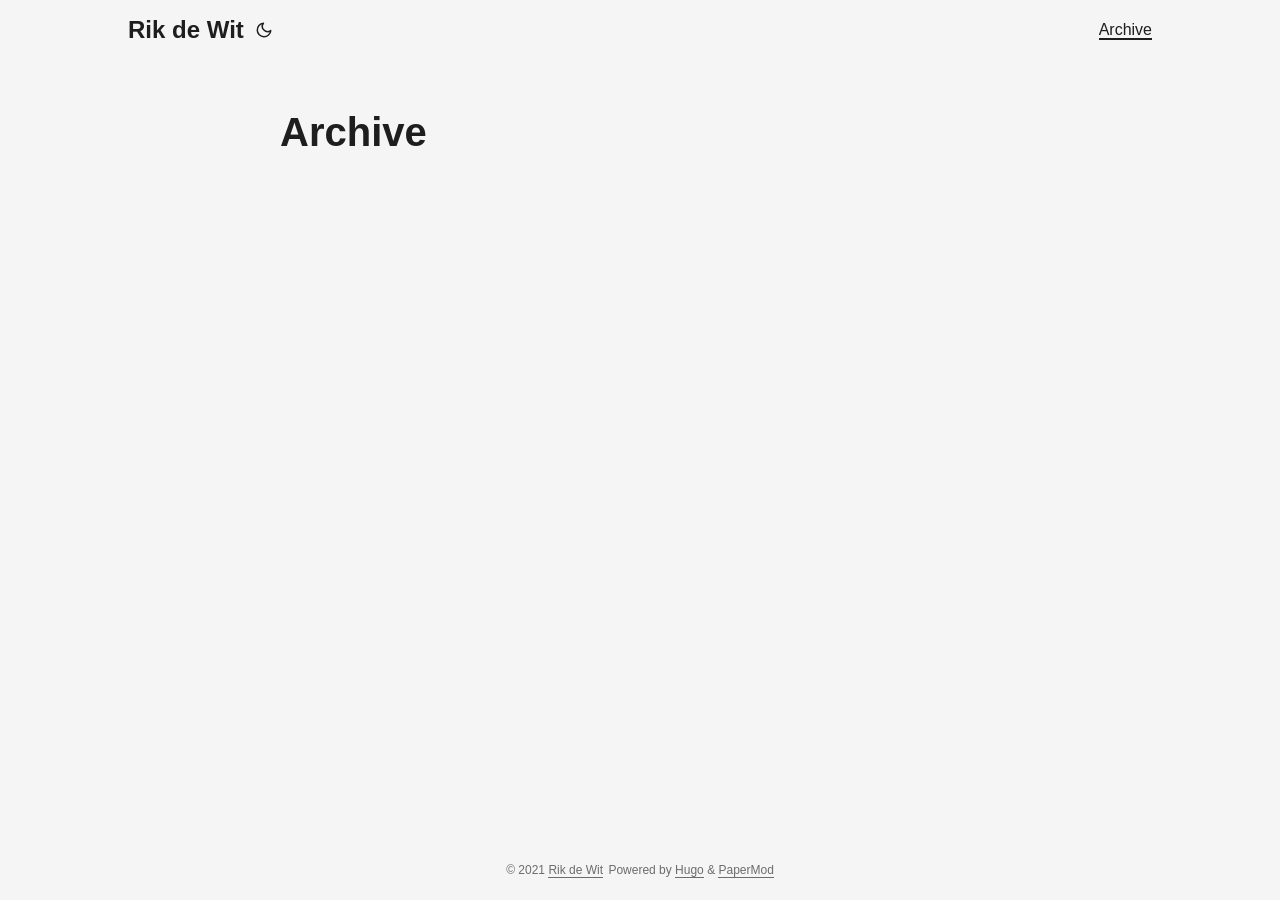
==== archive/index.html @ fb7ef694 "deploy: 7c0db184966e22c041e7c173f4fe273fddad91ff" ====
<!doctype html><html lang=en dir=auto>
<head><meta charset=utf-8>
<meta http-equiv=x-ua-compatible content="IE=edge">
<meta name=viewport content="width=device-width,initial-scale=1,shrink-to-fit=no">
<meta name=robots content="index, follow">
<title>Archive | Rik de Wit</title>
<meta name=keywords content>
<meta name=description content="archives">
<meta name=author content="Rik">
<link rel=canonical href=https://blog.rikdewit.nl/archive/>
<link crossorigin=anonymous href=/assets/css/stylesheet.min.c88963fe2d79462000fd0fb1b3737783c32855d340583e4523343f8735c787f0.css integrity="sha256-yIlj/i15RiAA/Q+xs3N3g8MoVdNAWD5FIzQ/hzXHh/A=" rel="preload stylesheet" as=style>
<link rel=icon href=https://blog.rikdewit.nl/favicon.ico>
<link rel=icon type=image/png sizes=16x16 href=https://blog.rikdewit.nl/favicon-16x16.png>
<link rel=icon type=image/png sizes=32x32 href=https://blog.rikdewit.nl/favicon-32x32.png>
<link rel=apple-touch-icon href=https://blog.rikdewit.nl/apple-touch-icon.png>
<link rel=mask-icon href=https://blog.rikdewit.nl/safari-pinned-tab.svg>
<meta name=theme-color content="#2e2e33">
<meta name=msapplication-TileColor content="#2e2e33">
<meta name=generator content="Hugo 0.91.2">
<noscript>
<style>#theme-toggle,.top-link{display:none}</style>
<style>@media(prefers-color-scheme:dark){:root{--theme:rgb(29, 30, 32);--entry:rgb(46, 46, 51);--primary:rgb(218, 218, 219);--secondary:rgb(155, 156, 157);--tertiary:rgb(65, 66, 68);--content:rgb(196, 196, 197);--hljs-bg:rgb(46, 46, 51);--code-bg:rgb(55, 56, 62);--border:rgb(51, 51, 51)}.list{background:var(--theme)}.list:not(.dark)::-webkit-scrollbar-track{background:0 0}.list:not(.dark)::-webkit-scrollbar-thumb{border-color:var(--theme)}}</style>
</noscript><meta property="og:title" content="Archive">
<meta property="og:description" content="archives">
<meta property="og:type" content="article">
<meta property="og:url" content="https://blog.rikdewit.nl/archive/"><meta property="article:section" content>
<meta name=twitter:card content="summary">
<meta name=twitter:title content="Archive">
<meta name=twitter:description content="archives">
<script type=application/ld+json>{"@context":"https://schema.org","@type":"BreadcrumbList","itemListElement":[{"@type":"ListItem","position":2,"name":"Archive","item":"https://blog.rikdewit.nl/archive/"}]}</script>
<script type=application/ld+json>{"@context":"https://schema.org","@type":"BlogPosting","headline":"Archive","name":"Archive","description":"archives","keywords":[],"articleBody":"","wordCount":"0","inLanguage":"en","datePublished":"0001-01-01T00:00:00Z","dateModified":"0001-01-01T00:00:00Z","author":{"@type":"Person","name":"Rik"},"mainEntityOfPage":{"@type":"WebPage","@id":"https://blog.rikdewit.nl/archive/"},"publisher":{"@type":"Organization","name":"Rik de Wit","logo":{"@type":"ImageObject","url":"https://blog.rikdewit.nl/favicon.ico"}}}</script>
</head>
<body class=list id=top>
<script>localStorage.getItem("pref-theme")==="dark"?document.body.classList.add('dark'):localStorage.getItem("pref-theme")==="light"?document.body.classList.remove('dark'):window.matchMedia('(prefers-color-scheme: dark)').matches&&document.body.classList.add('dark')</script>
<header class=header>
<nav class=nav>
<div class=logo>
<a href=https://blog.rikdewit.nl accesskey=h title="Rik de Wit (Alt + H)">Rik de Wit</a>
<span class=logo-switches>
<button id=theme-toggle accesskey=t title="(Alt + T)"><svg id="moon" xmlns="http://www.w3.org/2000/svg" width="24" height="24" viewBox="0 0 24 24" fill="none" stroke="currentcolor" stroke-width="2" stroke-linecap="round" stroke-linejoin="round"><path d="M21 12.79A9 9 0 1111.21 3 7 7 0 0021 12.79z"/></svg><svg id="sun" xmlns="http://www.w3.org/2000/svg" width="24" height="24" viewBox="0 0 24 24" fill="none" stroke="currentcolor" stroke-width="2" stroke-linecap="round" stroke-linejoin="round"><circle cx="12" cy="12" r="5"/><line x1="12" y1="1" x2="12" y2="3"/><line x1="12" y1="21" x2="12" y2="23"/><line x1="4.22" y1="4.22" x2="5.64" y2="5.64"/><line x1="18.36" y1="18.36" x2="19.78" y2="19.78"/><line x1="1" y1="12" x2="3" y2="12"/><line x1="21" y1="12" x2="23" y2="12"/><line x1="4.22" y1="19.78" x2="5.64" y2="18.36"/><line x1="18.36" y1="5.64" x2="19.78" y2="4.22"/></svg>
</button>
</span>
</div>
<ul id=menu>
<li>
<a href=https://blog.rikdewit.nl/archive/ title=Archive>
<span class=active>Archive</span>
</a>
</li>
</ul>
</nav>
</header>
<main class=main>
<header class=page-header>
<h1>Archive</h1>
</header>
</main>
<footer class=footer>
<span>&copy; 2021 <a href=https://blog.rikdewit.nl>Rik de Wit</a></span>
<span>
Powered by
<a href=https://gohugo.io/ rel="noopener noreferrer" target=_blank>Hugo</a> &
        <a href=https://git.io/hugopapermod rel=noopener target=_blank>PaperMod</a>
</span>
</footer>
<a href=#top aria-label="go to top" title="Go to Top (Alt + G)" class=top-link id=top-link accesskey=g><svg xmlns="http://www.w3.org/2000/svg" viewBox="0 0 12 6" fill="currentcolor"><path d="M12 6H0l6-6z"/></svg>
</a>
<script>let menu=document.getElementById('menu');menu&&(menu.scrollLeft=localStorage.getItem("menu-scroll-position"),menu.onscroll=function(){localStorage.setItem("menu-scroll-position",menu.scrollLeft)}),document.querySelectorAll('a[href^="#"]').forEach(a=>{a.addEventListener("click",function(b){b.preventDefault();var a=this.getAttribute("href").substr(1);window.matchMedia('(prefers-reduced-motion: reduce)').matches?document.querySelector(`[id='${decodeURIComponent(a)}']`).scrollIntoView():document.querySelector(`[id='${decodeURIComponent(a)}']`).scrollIntoView({behavior:"smooth"}),a==="top"?history.replaceState(null,null," "):history.pushState(null,null,`#${a}`)})})</script>
<script>var mybutton=document.getElementById("top-link");window.onscroll=function(){document.body.scrollTop>800||document.documentElement.scrollTop>800?(mybutton.style.visibility="visible",mybutton.style.opacity="1"):(mybutton.style.visibility="hidden",mybutton.style.opacity="0")}</script>
<script>document.getElementById("theme-toggle").addEventListener("click",()=>{document.body.className.includes("dark")?(document.body.classList.remove('dark'),localStorage.setItem("pref-theme",'light')):(document.body.classList.add('dark'),localStorage.setItem("pref-theme",'dark'))})</script>
</body>
</html>
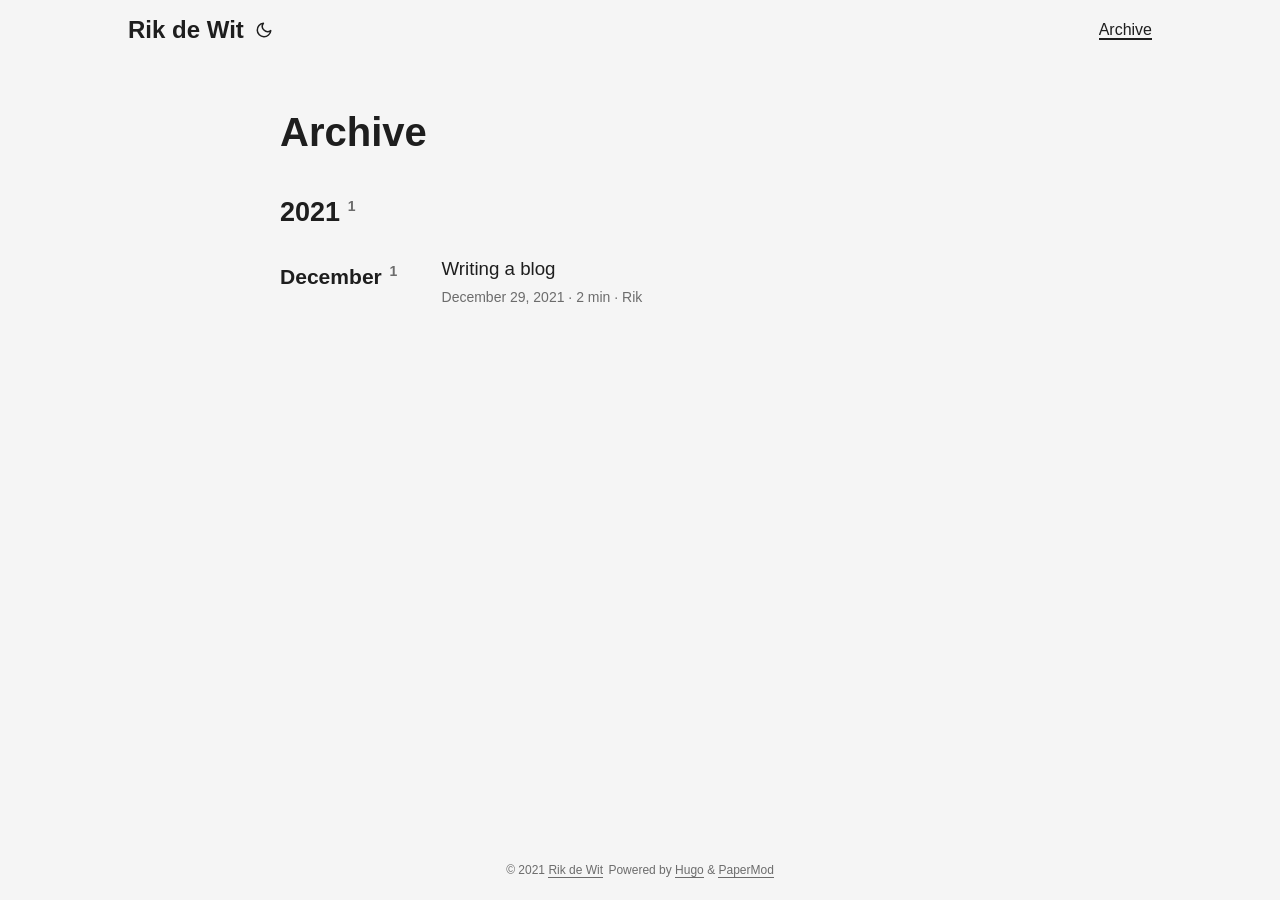
==== commit b03c3284: "deploy: edf706311af59f20743272ef689cf0d9cb77db8f" ====
--- a/archive/index.html
+++ b/archive/index.html
@@ -54,6 +54,21 @@
 <header class=page-header>
 <h1>Archive</h1>
 </header>
+<div class=archive-year>
+<h2 class=archive-year-header>2021<sup class=archive-count>&nbsp;&nbsp;1</sup>
+</h2>
+<div class=archive-month>
+<h3 class=archive-month-header>December<sup class=archive-count>&nbsp;&nbsp;1</sup></h3>
+<div class=archive-posts>
+<div class=archive-entry>
+<h3 class=archive-entry-title>Writing a blog
+</h3>
+<div class=archive-meta><span title="2021-12-29 22:52:09 +0100 +0100">December 29, 2021</span>&nbsp;·&nbsp;2 min&nbsp;·&nbsp;Rik</div>
+<a class=entry-link aria-label="post link to Writing a blog" href=https://blog.rikdewit.nl/posts/my-first-post/></a>
+</div>
+</div>
+</div>
+</div>
 </main>
 <footer class=footer>
 <span>&copy; 2021 <a href=https://blog.rikdewit.nl>Rik de Wit</a></span>
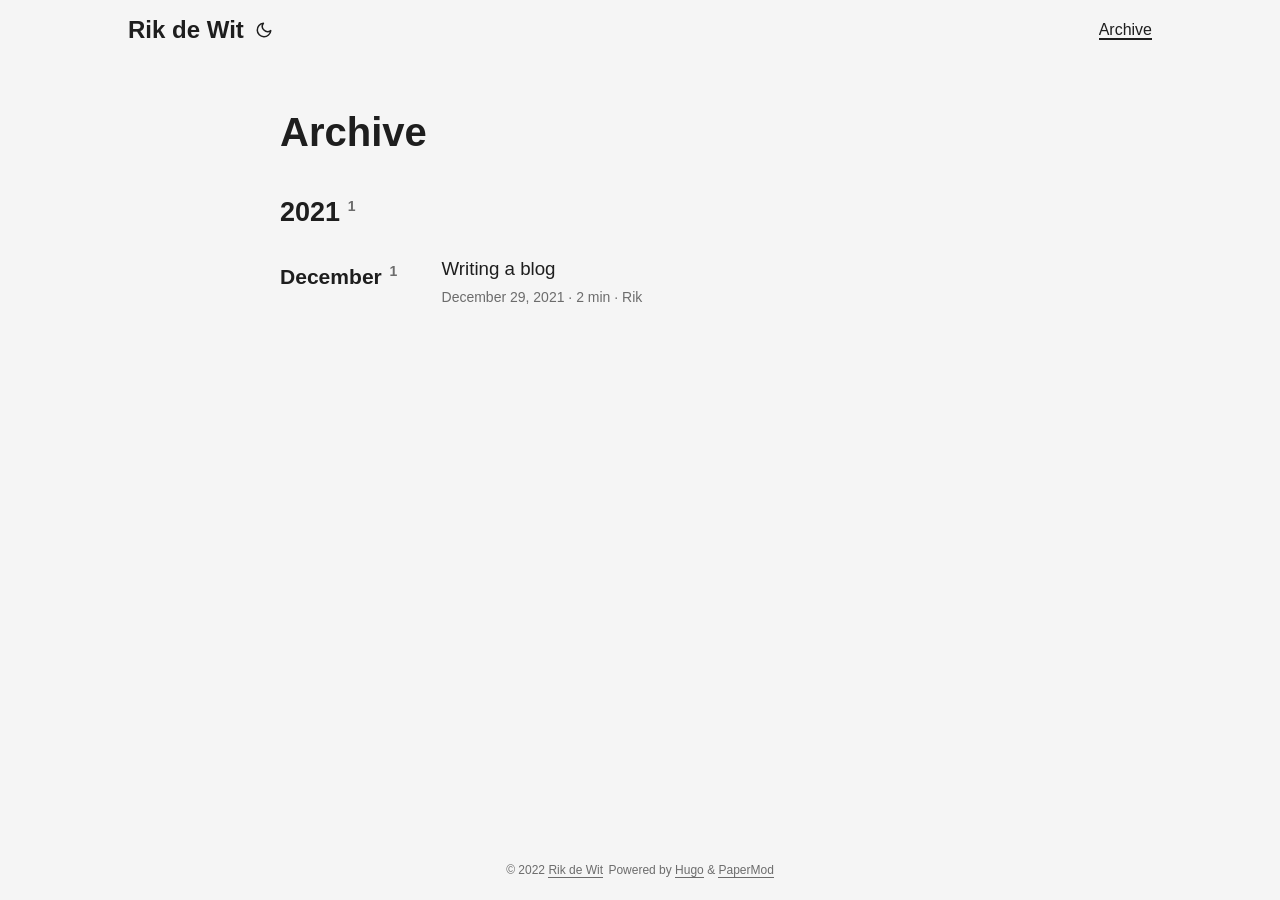
==== commit 6362464a: "deploy: b7af5e799c340ca133b5c9dd2ec52b97512fe4f4" ====
--- a/archive/index.html
+++ b/archive/index.html
@@ -20,7 +20,8 @@
 <noscript>
 <style>#theme-toggle,.top-link{display:none}</style>
 <style>@media(prefers-color-scheme:dark){:root{--theme:rgb(29, 30, 32);--entry:rgb(46, 46, 51);--primary:rgb(218, 218, 219);--secondary:rgb(155, 156, 157);--tertiary:rgb(65, 66, 68);--content:rgb(196, 196, 197);--hljs-bg:rgb(46, 46, 51);--code-bg:rgb(55, 56, 62);--border:rgb(51, 51, 51)}.list{background:var(--theme)}.list:not(.dark)::-webkit-scrollbar-track{background:0 0}.list:not(.dark)::-webkit-scrollbar-thumb{border-color:var(--theme)}}</style>
-</noscript><meta property="og:title" content="Archive">
+</noscript><script defer data-domain=blog.rikdewit.nl src=https://plausible.rikdewit.nl/js/plausible.js></script>
+<meta property="og:title" content="Archive">
 <meta property="og:description" content="archives">
 <meta property="og:type" content="article">
 <meta property="og:url" content="https://blog.rikdewit.nl/archive/"><meta property="article:section" content>
@@ -71,7 +72,7 @@
 </div>
 </main>
 <footer class=footer>
-<span>&copy; 2021 <a href=https://blog.rikdewit.nl>Rik de Wit</a></span>
+<span>&copy; 2022 <a href=https://blog.rikdewit.nl>Rik de Wit</a></span>
 <span>
 Powered by
 <a href=https://gohugo.io/ rel="noopener noreferrer" target=_blank>Hugo</a> &
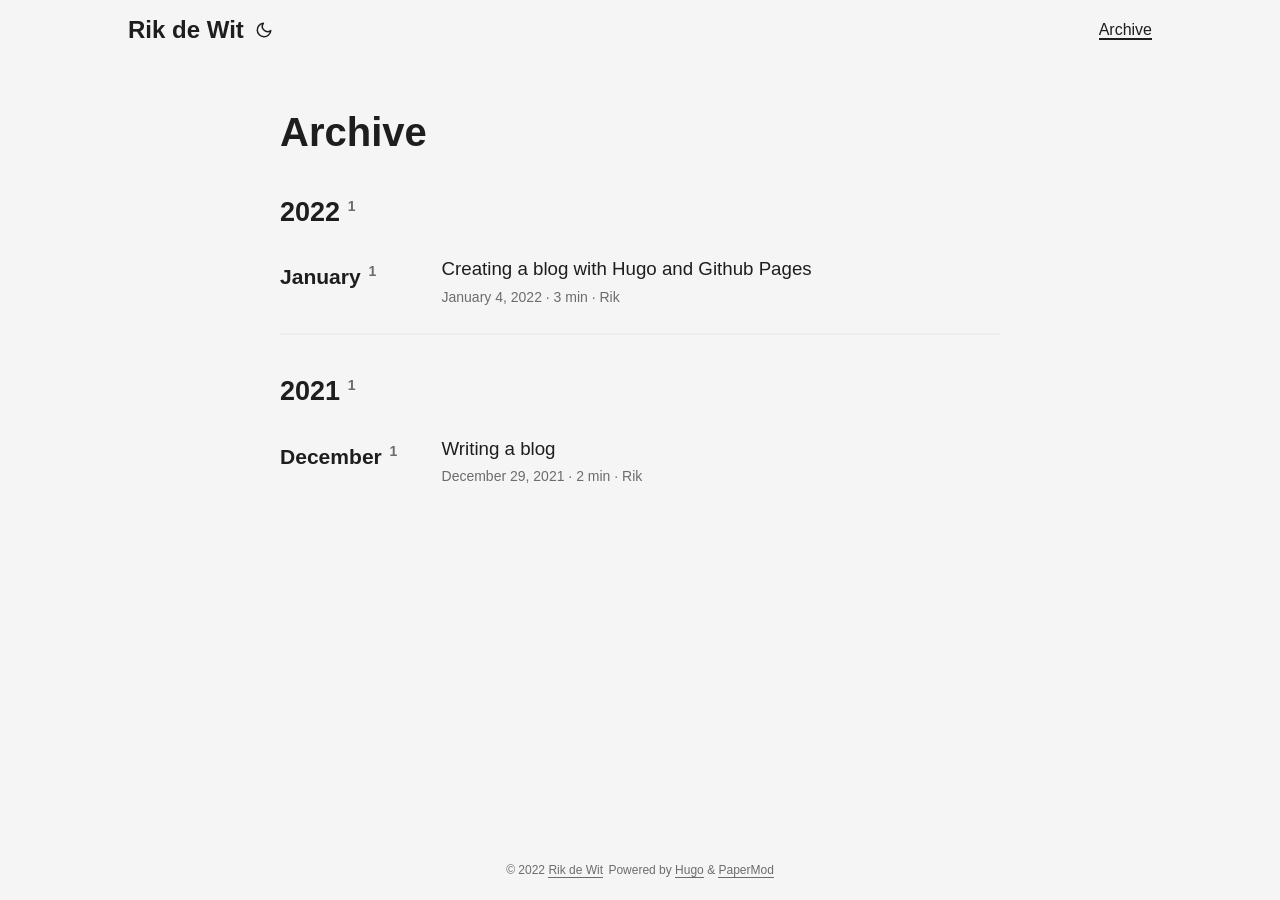
==== commit cf1d8663: "deploy: 58b3c492c039c4765ed2e561cad4b8fbb86d1f5b" ====
--- a/archive/index.html
+++ b/archive/index.html
@@ -56,6 +56,21 @@
 <h1>Archive</h1>
 </header>
 <div class=archive-year>
+<h2 class=archive-year-header>2022<sup class=archive-count>&nbsp;&nbsp;1</sup>
+</h2>
+<div class=archive-month>
+<h3 class=archive-month-header>January<sup class=archive-count>&nbsp;&nbsp;1</sup></h3>
+<div class=archive-posts>
+<div class=archive-entry>
+<h3 class=archive-entry-title>Creating a blog with Hugo and Github Pages
+</h3>
+<div class=archive-meta><span title="2022-01-04 13:53:20 +0100 +0100">January 4, 2022</span>&nbsp;·&nbsp;3 min&nbsp;·&nbsp;Rik</div>
+<a class=entry-link aria-label="post link to Creating a blog with Hugo and Github Pages" href=https://blog.rikdewit.nl/posts/static-blog-with-hugo-and-github-pages/></a>
+</div>
+</div>
+</div>
+</div>
+<div class=archive-year>
 <h2 class=archive-year-header>2021<sup class=archive-count>&nbsp;&nbsp;1</sup>
 </h2>
 <div class=archive-month>
